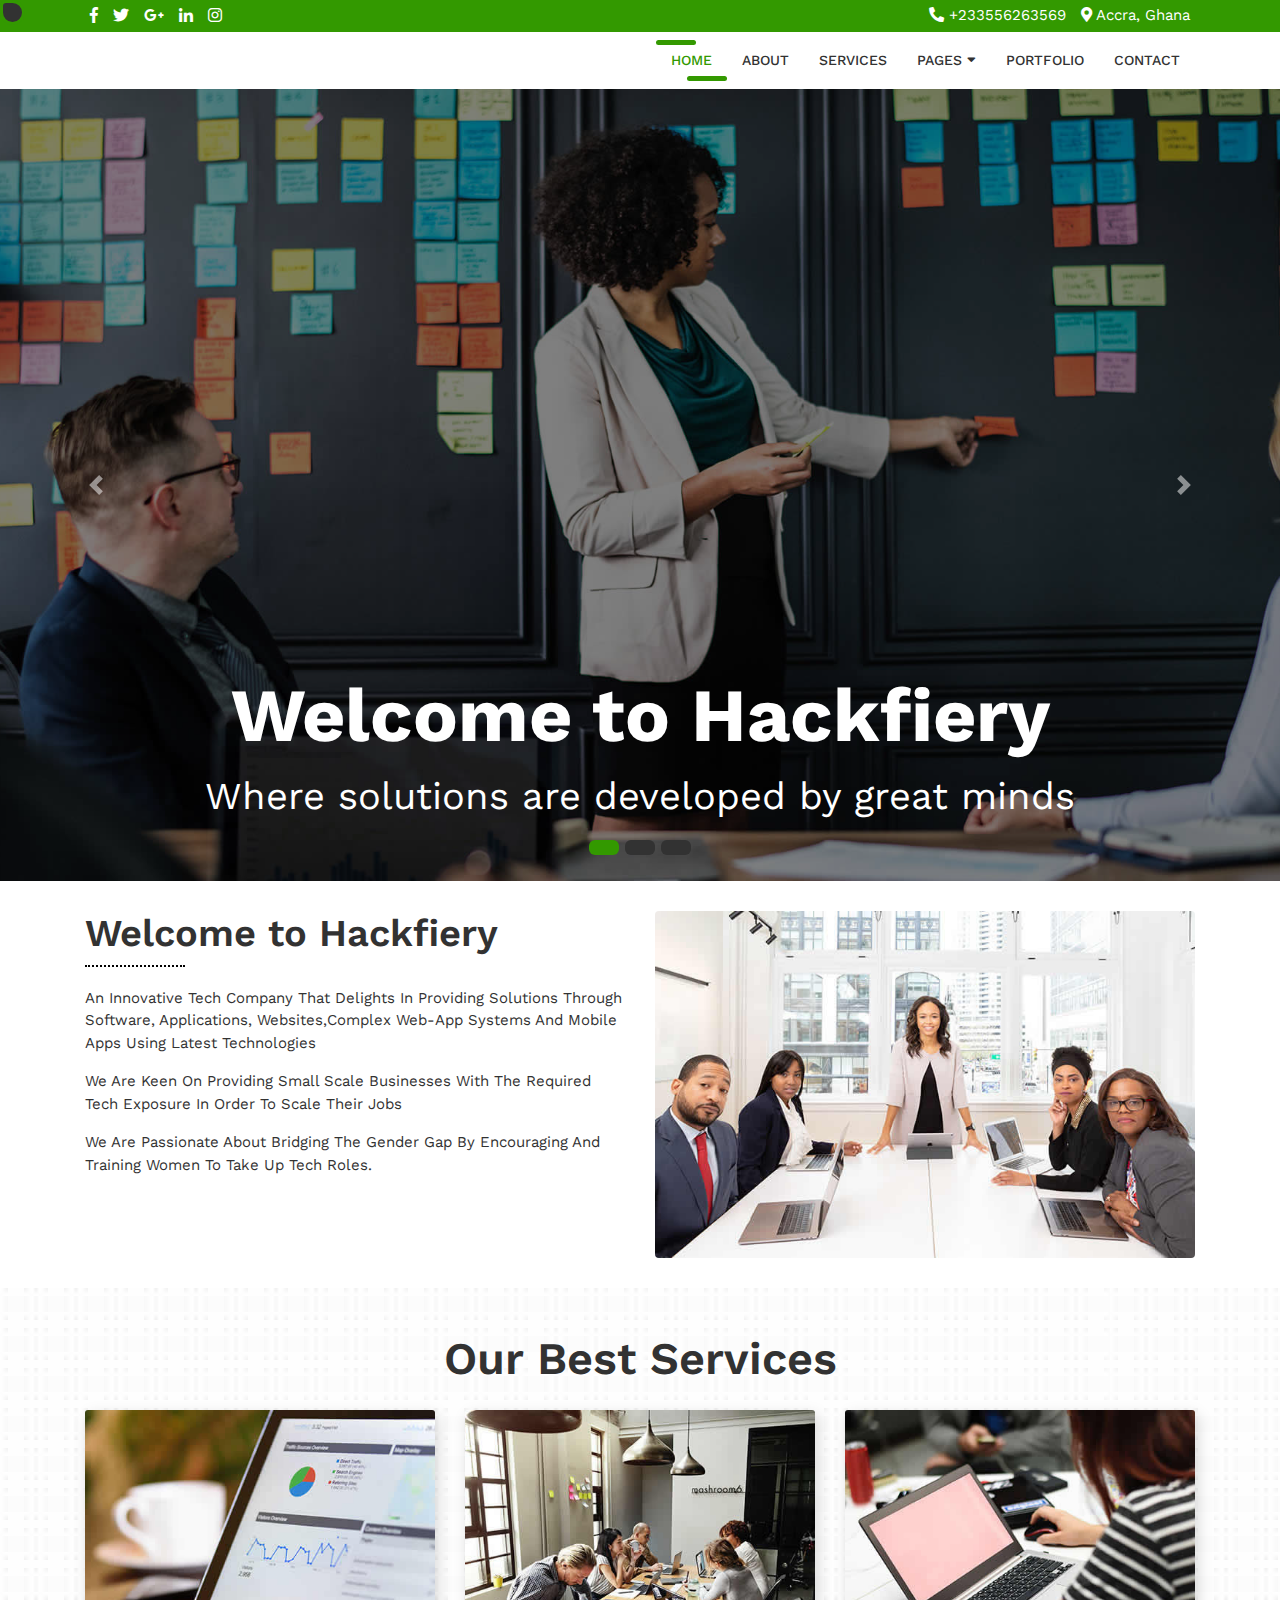
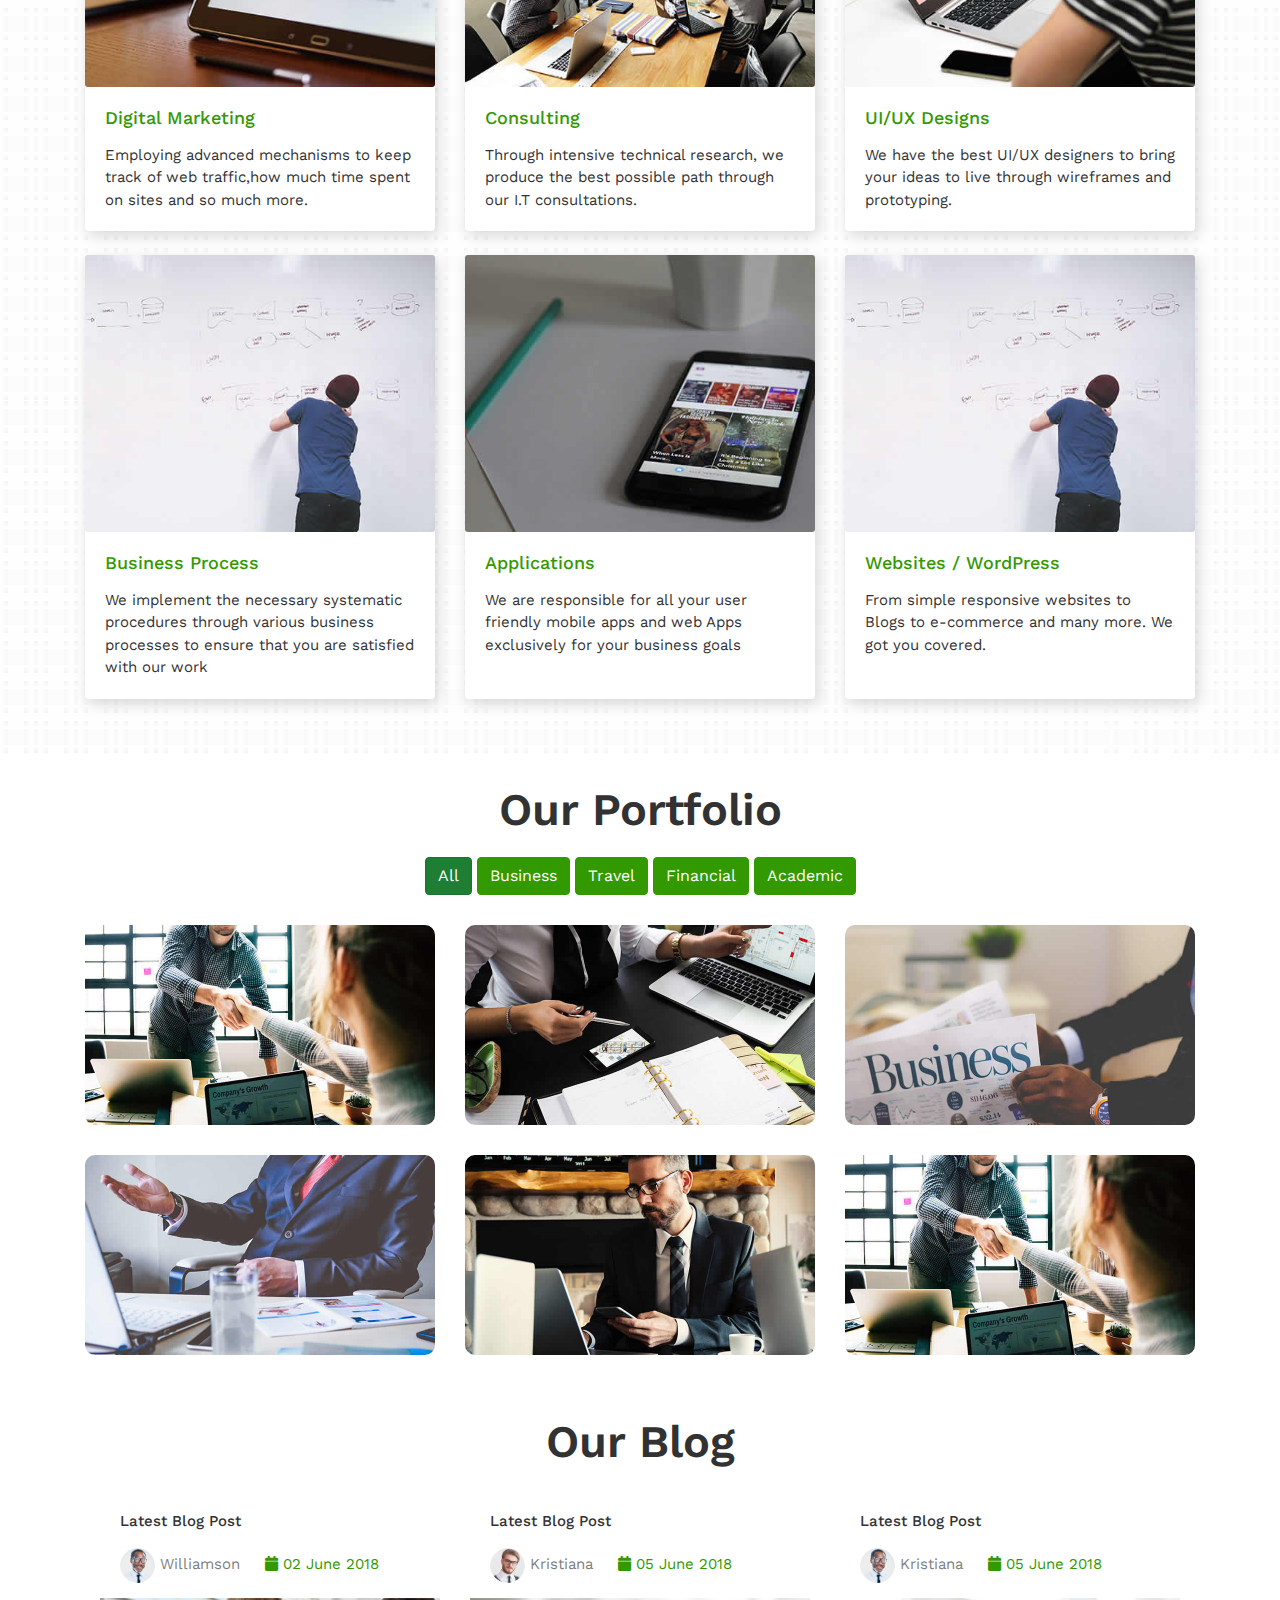
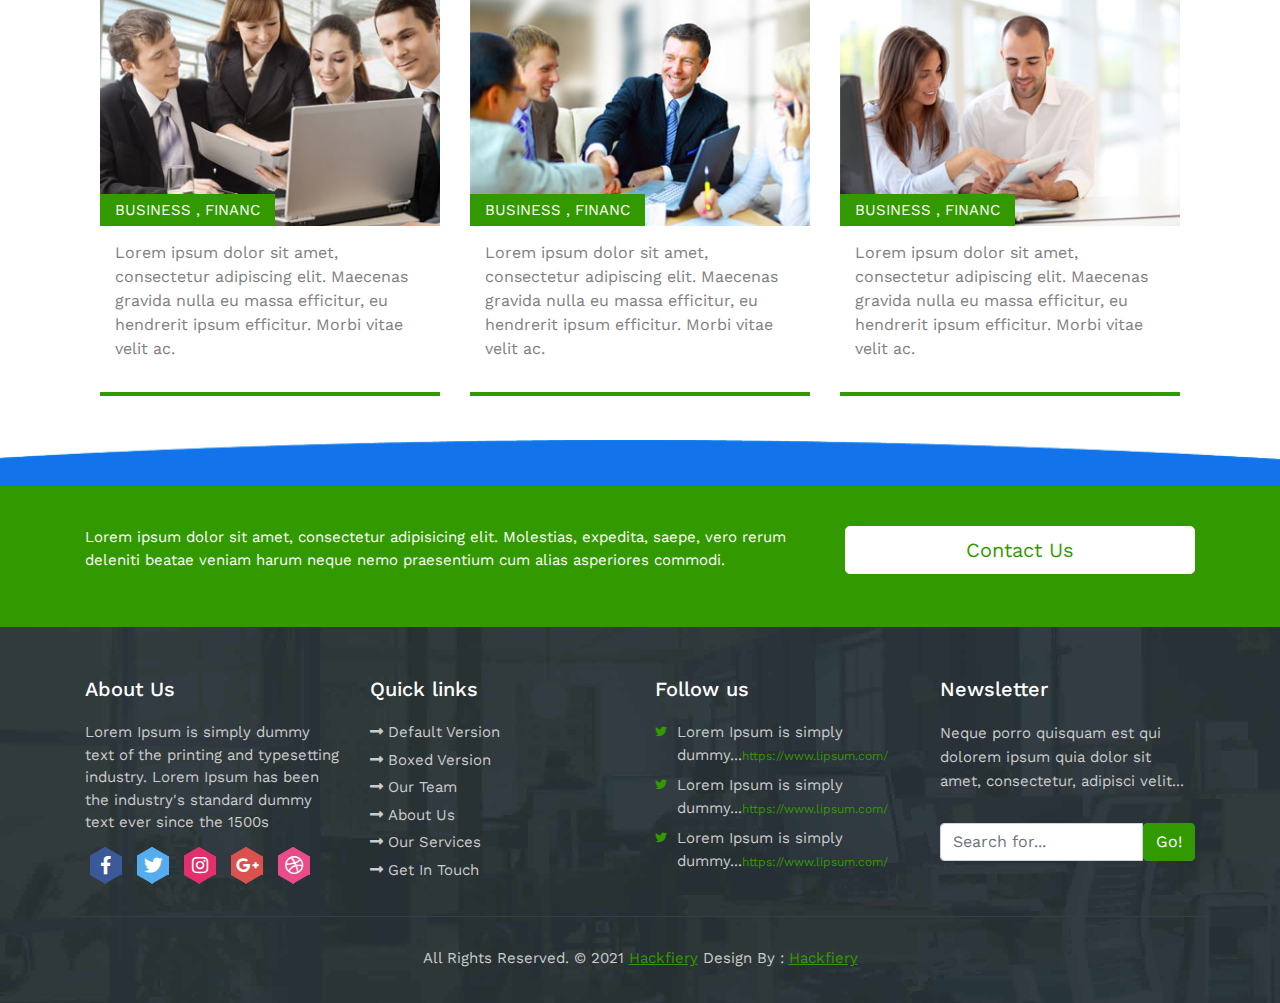
==== index.html @ ceea48c1 "initial commit" ====
<!DOCTYPE html>
<html lang="en">
<head>
	<meta charset="utf-8">
	<meta name="viewport" content="width=device-width, initial-scale=1, shrink-to-fit=no">
	<meta name="description" content="">
	<meta name="author" content="">
	<title>Hackfiery</title>
	<!-- Bootstrap core CSS -->
	<link href="vendor/bootstrap/css/bootstrap.min.css" rel="stylesheet">
	<!-- Fontawesome CSS -->
	<link href="css/all.css" rel="stylesheet">
	<!-- Owl Carousel CSS -->
	<link href="css/owl.carousel.min.css" rel="stylesheet">
	<!-- Owl Carousel CSS -->
	<link href="css/jquery.fancybox.min.css" rel="stylesheet">
	<!-- Custom styles for this template -->
	<link href="css/style.css" rel="stylesheet">
</head>
<body>
<div class="wrapper-main">
	<!-- Top Bar -->
	<div class="top-bar">
		<div class="container">
			<div class="row">
				<div class="col-lg-6">
					<div class="social-media">
						<ul>
							<li><a href="#"><i class="fab fa-facebook-f"></i></a></li>
							<li><a href="#"><i class="fab fa-twitter"></i></a></li>
							<li><a href="#"><i class="fab fa-google-plus-g"></i></a></li>
							<li><a href="#"><i class="fab fa-linkedin-in"></i></a></li>
							<li><a href="#"><i class="fab fa-instagram"></i></a></li>
						</ul>
					</div>
				</div>
				<div class="col-lg-6">
					<div class="contact-details">
						<ul>
							<li><i class="fas fa-phone fa-rotate-90"></i> +233556263569</li>
							<li><i class="fas fa-map-marker-alt"></i> Accra, Ghana</li>
						</ul>
					</div>
				</div>
			</div>
		</div>
	</div>
    <!-- Navigation -->
    <nav class="navbar navbar-expand-lg navbar-dark bg-light top-nav">
        <div class="container">
            <a id="logo" href="index.html">
			<!-- 	<img src="images/logo.jpg" alt="logo" /> -->
            </a>
            <button class="navbar-toggler navbar-toggler-right" type="button" data-toggle="collapse" data-target="#navbarResponsive" aria-controls="navbarResponsive" aria-expanded="false" aria-label="Toggle navigation">
				<span class="fas fa-bars"></span>
            </button>
            <div class="collapse navbar-collapse" id="navbarResponsive">
				<ul class="navbar-nav ml-auto">
					<li class="nav-item">
						<a class="nav-link active" href="index.html">Home</a>
					</li>
					<li class="nav-item">
						<a class="nav-link" href="about.html">About</a>
					</li>
					<li class="nav-item">
						<a class="nav-link" href="services.html">Services</a>
					</li>
					<li class="nav-item dropdown">
						<a class="nav-link" href="#" id="navbarDropdownBlog" data-toggle="dropdown" aria-haspopup="true" aria-expanded="false">Pages <i class="fas fa-sort-down"></i></a>
						<div class="dropdown-menu dropdown-menu-right" aria-labelledby="navbarDropdownBlog">
							<a class="dropdown-item" href="faq.html">FAQ</a>
						<!-- 	<a class="dropdown-item" href="404.html">404</a> -->
							<a class="dropdown-item" href="pricing.html">Pricing Table</a>
						</div>
					</li>
					<li class="nav-item">
						<a class="nav-link" href="portfolio-item.html">Portfolio </a>
					</li>
					<!-- <li class="nav-item dropdown">
						<a class="nav-link" href="#" id="navbarDropdownPortfolio" data-toggle="dropdown" aria-haspopup="true" aria-expanded="false">Portfolio <i class="fas fa-sort-down"></i></a>
						<div class="dropdown-menu dropdown-menu-right" aria-labelledby="navbarDropdownPortfolio"> -->
						<!-- 	<a class="dropdown-item" href="portfolio-3-col.html">3 Column Portfolio</a>
							<a class="dropdown-item" href="portfolio-4-col.html">4 Column Portfolio</a> -->
					<!-- 		<a class="dropdown-item" href="portfolio-item.html">Single Portfolio Item</a>
						</div>
					</li> -->
					<!-- <li class="nav-item dropdown">
						<a class="nav-link" href="#" id="navbarDropdownBlog" data-toggle="dropdown" aria-haspopup="true" aria-expanded="false">Blog <i class="fas fa-sort-down"></i></a>
						<div class="dropdown-menu dropdown-menu-right" aria-labelledby="navbarDropdownBlog">
							<a class="dropdown-item" href="blog.html">Blog</a>
							<a class="dropdown-item" href="blog-post.html">Blog Post</a>
						</div>
					</li> -->
					<li class="nav-item">
						<a class="nav-link" href="contact.html">Contact</a>
					</li>
				</ul>
            </div>
        </div>
    </nav>
	
    <header class="slider-main">
        <div id="carouselExampleIndicators" class="carousel slide carousel-fade" data-ride="carousel">
            <ol class="carousel-indicators">
               <li data-target="#carouselExampleIndicators" data-slide-to="0" class="active"></li>
               <li data-target="#carouselExampleIndicators" data-slide-to="1"></li>
               <li data-target="#carouselExampleIndicators" data-slide-to="2"></li>
            </ol>
            <div class="carousel-inner" role="listbox">
               <!-- Slide One - Set the background image for this slide in the line below -->
               <div class="carousel-item active" style="background-image: url('images/slider-01.jpg')">
                  <div class="carousel-caption d-none d-md-block">
                     <h3>Welcome to Hackfiery</h3>
                     <p>Where solutions are developed by great minds</p>
                  </div>
               </div>
               <!-- Slide Two - Set the background image for this slide in the line below -->
               <div class="carousel-item" style="background-image: url('images/slider-02.jpg')">
                  <div class="carousel-caption d-none d-md-block">
                     <h3>Best Consulting Services.</h3>
                     <p>You have a problem, We have the solutions</p>
                  </div>
               </div>
               <!-- Slide Three - Set the background image for this slide in the line below -->
               <div class="carousel-item" style="background-image: url('images/slider-03.jpg')">
                  <div class="carousel-caption d-none d-md-block">
                     <h3>Welcome to Hackfiery</h3>
                     <p>Where great minds come together to solve problems</p>
                  </div>
               </div>
            </div>
            <a class="carousel-control-prev" href="#carouselExampleIndicators" role="button" data-slide="prev">
				<span class="carousel-control-prev-icon" aria-hidden="true"></span>
				<span class="sr-only">Previous</span>
            </a>
            <a class="carousel-control-next" href="#carouselExampleIndicators" role="button" data-slide="next">
				<span class="carousel-control-next-icon" aria-hidden="true"></span>
				<span class="sr-only">Next</span>
            </a>
        </div>
    </header>
	
    <!-- Page Content -->
    <div class="container">        
        <!-- About Section -->
        <div class="about-main">
            <div class="row">
               <div class="col-lg-6">
                  <h2>Welcome to Hackfiery</h2>
                  <p>An innovative tech company that delights in providing solutions through software, applications, websites,complex web-app systems and mobile apps using latest technologies</p>

				  <p>We are keen on providing small scale businesses with the required tech exposure in order to scale their jobs</p>
                  <p>We are passionate about bridging the gender gap by encouraging and training women to take up tech roles.</p>
				 <!--  <h5>Our smart approach</h5> -->
               <!--    <ul>
                     <li>Sed at tellus eu quam posuere mattis.</li>
                     <li>Phasellus quis erat et enim laoreet posuere ac porttitor ipsum.</li>
                     <li>Lorem ipsum dolor sit amet, consectetur adipiscing elit.</li>                     
                  </ul> -->
               </div>
               <div class="col-lg-6">
                  <img class="img-fluid rounded" src="images/about-img.jpg" alt="" />
               </div>
            </div>
            <!-- /.row -->
        </div>
	</div>	
	
	<div class="services-bar">
		<div class="container">
			<h1 class="py-4">Our Best Services </h1>
			<!-- Services Section -->
			<div class="row">
			   <div class="col-lg-4 mb-4">
					<div class="card h-100">
						<div class="card-img">
							<img class="img-fluid" src="images/services-img-01.jpg" alt="" />
						</div>
						<div class="card-body">
							<h4 class="card-header">Digital Marketing </h4>
							<p class="card-text">Employing advanced mechanisms to keep track of web traffic,how much time spent on sites and so much more.</p>
						</div>
					</div>
			   </div>
			     <div class="col-lg-4 mb-4">
					<div class="card h-100">
						<div class="card-img">
							<img class="img-fluid" src="images/services-img-04.jpg" alt="" />
						</div>
						<div class="card-body">
							<h4 class="card-header"> Consulting </h4>
							<p class="card-text">Through intensive technical research, we produce the best possible path through our I.T consultations.</p>
						</div>						
					</div>
			   </div>
			     <div class="col-lg-4 mb-4">
					<div class="card h-100">
						<div class="card-img">
							<img class="img-fluid" src="images/services-img-06.jpg" alt="" />
						</div>
						<div class="card-body">
							<h4 class="card-header">UI/UX Designs </h4>
							<p class="card-text">We have the best UI/UX designers to bring your ideas to live through wireframes and prototyping.</p>
						</div>
					</div>
			   </div>
			     <div class="col-lg-4 mb-4">
					<div class="card h-100">
						<div class="card-img">
							<img class="img-fluid" src="images/services-img-03.jpg" alt="" />
						</div>
						<div class="card-body">
							<h4 class="card-header"> Business Process </h4>
							<p class="card-text">We implement the necessary systematic procedures through various business processes to ensure that you are satisfied with our work</p>
						</div>
					</div>
			   </div>
			
			   <div class="col-lg-4 mb-4">
					<div class="card h-100">
						<div class="card-img">
							<img class="img-fluid" src="images/services-img-02.jpg" alt="" />
						</div>
						<div class="card-body">
							<h4 class="card-header">Applications </h4>
							<p class="card-text">We are responsible for all your user friendly mobile apps and web Apps exclusively for your business goals</p>
						<!-- 	<p class="card-text">Building modern and classic software applications to meet the needs of our clients</p> -->
						</div>
					</div>
			   </div>
			   <div class="col-lg-4 mb-4">
					<div class="card h-100">
						<div class="card-img">
							<img class="img-fluid" src="images/services-img-03.jpg" alt="" />
						</div>
						<div class="card-body">
							<h4 class="card-header"> Websites / WordPress </h4>
							<p class="card-text">From simple responsive websites to Blogs to e-commerce and many more. We got you covered. </p>
						</div>
					</div>
			   </div>
			 
			 <!--   <div class="col-lg-4 mb-4">
					<div class="card h-100">
						<div class="card-img">
							<img class="img-fluid" src="images/services-img-05.jpg" alt="" />
						</div>
						<div class="card-body">
							<h4 class="card-header"> Infrastructure </h4>
							<p class="card-text">Teleworking is the new ish now and hence every employee of hackfiery works from the comfort of their home offices to provide you with the best services on time.</p>
						</div>						
					</div>
			   </div> -->
			 </div>
			<!-- /.row -->
		</div>
	</div>
		
	<div class="container">
        <!-- Portfolio Section -->
        <div class="portfolio-main">
            <h2>Our Portfolio</h2>
			<div class="col-lg-12">
				<div class="project-menu text-center">
					<button class="btn btn-success active" data-filter="*">All</button>
					<button data-filter=".business" class="btn btn-primary">Business</button>
					<button data-filter=".travel" class="btn btn-primary">Travel</button>
					<button data-filter=".financial" class="btn btn-primary">Financial</button>
					<button data-filter=".academic" class="btn btn-primary">Academic</button>
				</div>
			</div>
            <div id="projects" class="projects-main row">
               <div class="col-lg-4 col-sm-6 pro-item portfolio-item financial">
                  <div class="card h-100">
                     <div class="card-img">
                        <a href="images/portfolio-img-01.jpg" data-fancybox="images">
                           <img class="card-img-top" src="images/portfolio-img-01.jpg" alt="" />
                           <div class="overlay"><i class="fas fa-arrows-alt"></i></div>
                        </a>
                     </div>
                     <div class="card-body">
                        <h4 class="card-title">
                           <a href="#">Financial Sustainability</a>
                        </h4>
                     </div>
                  </div>
               </div>
               <div class="col-lg-4 col-sm-6 pro-item portfolio-item business academic">
                  <div class="card h-100">
                     <div class="card-img">
                        <a href="images/portfolio-img-02.jpg" data-fancybox="images">
                           <img class="card-img-top" src="images/portfolio-img-02.jpg" alt="" />
                           <div class="overlay"><i class="fas fa-arrows-alt"></i></div>
                        </a>
                     </div>
                     <div class="card-body">
                        <h4 class="card-title">
                           <a href="#">Financial Sustainability</a>
                        </h4>
                     </div>
                  </div>
               </div>
               <div class="col-lg-4 col-sm-6 pro-item portfolio-item travel">
                  <div class="card h-100">
                     <div class="card-img">
                        <a href="images/portfolio-img-03.jpg" data-fancybox="images">
                           <img class="card-img-top" src="images/portfolio-img-03.jpg" alt="" />
                           <div class="overlay"><i class="fas fa-arrows-alt"></i></div>
                        </a>
                     </div>
                     <div class="card-body">
                        <h4 class="card-title">
                           <a href="#">Financial Sustainability</a>
                        </h4>
                     </div>
                  </div>
               </div>
               <div class="col-lg-4 col-sm-6 pro-item portfolio-item business">
                  <div class="card h-100">
                     <div class="card-img">
                        <a href="images/portfolio-img-04.jpg" data-fancybox="images">
                           <img class="card-img-top" src="images/portfolio-img-04.jpg" alt="" />
                           <div class="overlay"><i class="fas fa-arrows-alt"></i></div>
                        </a>
                     </div>
                     <div class="card-body">
                        <h4 class="card-title">
                           <a href="#">Financial Sustainability</a>
                        </h4>
                     </div>
                  </div>
               </div>
               <div class="col-lg-4 col-sm-6 pro-item portfolio-item travel">
                  <div class="card h-100">
                     <div class="card-img">
                        <a href="images/portfolio-img-05.jpg" data-fancybox="images">
                           <img class="card-img-top" src="images/portfolio-img-05.jpg" alt="" />
                           <div class="overlay"><i class="fas fa-arrows-alt"></i></div>
                        </a>
                     </div>
                     <div class="card-body">
                        <h4 class="card-title">
                           <a href="#">Financial Sustainability</a>
                        </h4>
                     </div>
                  </div>
               </div>
               <div class="col-lg-4 col-sm-6 pro-item portfolio-item financial academic">
                  <div class="card h-100">
                     <div class="card-img">
                        <a href="images/portfolio-img-01.jpg" data-fancybox="images">
                           <img class="card-img-top" src="images/portfolio-img-01.jpg" alt="" />
                           <div class="overlay"><i class="fas fa-arrows-alt"></i></div>
                        </a>
                     </div>
                     <div class="card-body">
                        <h4 class="card-title">
                           <a href="#">Financial Sustainability</a>
                        </h4>
                     </div>
                  </div>
               </div>
            </div>
            <!-- /.row -->
        </div>
    </div>
	
	<div class="blog-slide">
		<div class="container">
			<h2>Our Blog</h2>
			<div class="row">
				<div class="col-lg-12">
					<div id="blog-slider" class="owl-carousel">
						<div class="post-slide">
							<div class="post-header">
								<h4 class="title">
									<a href="#">Latest blog Post</a>
								</h4>
								<ul class="post-bar">
									<li><img src="images/testi_01.png" alt=""><a href="#">Williamson</a></li>
									<li><i class="fa fa-calendar"></i>02 June 2018</li>
								</ul>
							</div>
							<div class="pic">
								<img src="images/img-1.jpg" alt="">
								<ul class="post-category">
									<li><a href="#">Business</a></li>
									<li><a href="#">Financ</a></li>
								</ul>
							</div>
							<p class="post-description">
								Lorem ipsum dolor sit amet, consectetur adipiscing elit. Maecenas gravida nulla eu massa efficitur, eu hendrerit ipsum efficitur. Morbi vitae velit ac.
							</p>
						</div>
		 
						<div class="post-slide">
							<div class="post-header">
								<h4 class="title">
									<a href="#">Latest blog Post</a>
								</h4>
								<ul class="post-bar">
									<li><img src="images/testi_02.png" alt=""><a href="#">Kristiana</a></li>
									<li><i class="fa fa-calendar"></i>05 June 2018</li>
								</ul>
							</div>
							<div class="pic">
								<img src="images/img-2.jpg" alt="">
								<ul class="post-category">
									<li><a href="#">Business</a></li>
									<li><a href="#">Financ</a></li>
								</ul>
							</div>
							<p class="post-description">
								Lorem ipsum dolor sit amet, consectetur adipiscing elit. Maecenas gravida nulla eu massa efficitur, eu hendrerit ipsum efficitur. Morbi vitae velit ac.
							</p>
						</div>
						
						<div class="post-slide">
							<div class="post-header">
								<h4 class="title">
									<a href="#">Latest blog Post</a>
								</h4>
								<ul class="post-bar">
									<li><img src="images/testi_01.png" alt=""><a href="#">Kristiana</a></li>
									<li><i class="fa fa-calendar"></i>05 June 2018</li>
								</ul>
							</div>
							<div class="pic">
								<img src="images/img-3.jpg" alt="">
								<ul class="post-category">
									<li><a href="#">Business</a></li>
									<li><a href="#">Financ</a></li>
								</ul>
							</div>
							<p class="post-description">
								Lorem ipsum dolor sit amet, consectetur adipiscing elit. Maecenas gravida nulla eu massa efficitur, eu hendrerit ipsum efficitur. Morbi vitae velit ac.
							</p>
						</div>
						
						<div class="post-slide">
							<div class="post-header">
								<h4 class="title">
									<a href="#">Latest blog Post</a>
								</h4>
								<ul class="post-bar">
									<li><img src="images/testi_02.png" alt=""><a href="#">Kristiana</a></li>
									<li><i class="fa fa-calendar"></i>05 June 2018</li>
								</ul>
							</div>
							<div class="pic">
								<img src="images/img-4.jpg" alt="">
								<ul class="post-category">
									<li><a href="#">Business</a></li>
									<li><a href="#">Finance</a></li>
								</ul>
							</div>
							<p class="post-description">
								Lorem ipsum dolor sit amet, consectetur adipiscing elit. Maecenas gravida nulla eu massa efficitur, eu hendrerit ipsum efficitur. Morbi vitae velit ac.
							</p>
						</div>
					</div>
				</div>
			</div>
		</div>
	</div>
	
	
	<!-- Contact Us -->
	<div class="touch-line">
		<div class="container">
			<div class="row">
				<div class="col-md-8">
				   <p>Lorem ipsum dolor sit amet, consectetur adipisicing elit. Molestias, expedita, saepe, vero rerum deleniti beatae veniam harum neque nemo praesentium cum alias asperiores commodi.</p>
				</div>
				<div class="col-md-4">
				   <a class="btn btn-lg btn-secondary btn-block" href="#"> Contact Us </a>
				</div>
			</div>
		</div>
	</div>
	
    <!-- /.container -->
    <!--footer starts from here-->
    <footer class="footer">
        <div class="container bottom_border">
            <div class="row">
				<div class="col-lg-3 col-md-6 col-sm-6 col">
					<h5 class="headin5_amrc col_white_amrc pt2">About Us</h5>
					<!--headin5_amrc-->
					<p class="mb10">Lorem Ipsum is simply dummy text of the printing and typesetting industry. Lorem Ipsum has been the industry's standard dummy text ever since the 1500s</p>
					<ul class="footer-social">
						<li><a class="facebook hb-xs-margin" href="#"><span class="hb hb-xs spin hb-facebook"><i class="fab fa-facebook-f"></i></span></a></li>
						<li><a class="twitter hb-xs-margin" href="#"><span class="hb hb-xs spin hb-twitter"><i class="fab fa-twitter"></i></span></a></li>
						<li><a class="instagram hb-xs-margin" href="#"><span class="hb hb-xs spin hb-instagram"><i class="fab fa-instagram"></i></span></a></li>
						<li><a class="googleplus hb-xs-margin" href="#"><span class="hb hb-xs spin hb-google-plus"><i class="fab fa-google-plus-g"></i></span></a></li>
						<li><a class="dribbble hb-xs-margin" href="#"><span class="hb hb-xs spin hb-dribbble"><i class="fab fa-dribbble"></i></span></a></li>
					</ul>
				</div>	
				<div class="col-lg-3 col-md-6 col-sm-6">
					<h5 class="headin5_amrc col_white_amrc pt2">Quick links</h5>
					<!--headin5_amrc-->
					<ul class="footer_ul_amrc">
						<li><a href="#"><i class="fas fa-long-arrow-alt-right"></i>Default Version</a></li>
						<li><a href="#"><i class="fas fa-long-arrow-alt-right"></i>Boxed Version</a></li>
						<li><a href="#"><i class="fas fa-long-arrow-alt-right"></i>Our Team </a></li>
						<li><a href="#"><i class="fas fa-long-arrow-alt-right"></i>About Us</a></li>
						<li><a href="#"><i class="fas fa-long-arrow-alt-right"></i>Our Services</a></li>
						<li><a href="#"><i class="fas fa-long-arrow-alt-right"></i>Get In Touch</a></li>
					</ul>
					<!--footer_ul_amrc ends here-->
				</div>
				<div class="col-lg-3 col-md-6 col-sm-6 col">
					<h5 class="headin5_amrc col_white_amrc pt2">Follow us</h5>
					<!--headin5_amrc ends here-->
					<ul class="footer_ul2_amrc">
						<li>
							<a href="#"><i class="fab fa-twitter fleft padding-right"></i> </a>
							<p>Lorem Ipsum is simply dummy...<a href="#">https://www.lipsum.com/</a></p>
						</li>
						<li>
							<a href="#"><i class="fab fa-twitter fleft padding-right"></i> </a>
							<p>Lorem Ipsum is simply dummy...<a href="#">https://www.lipsum.com/</a></p>
						</li>
						<li>
							<a href="#"><i class="fab fa-twitter fleft padding-right"></i> </a>
							<p>Lorem Ipsum is simply dummy...<a href="#">https://www.lipsum.com/</a></p>
						</li>
					</ul>
					<!--footer_ul2_amrc ends here-->
				</div>
				<div class="col-lg-3 col-md-6 col-sm-6 ">
					<div class="news-box">
						<h5 class="headin5_amrc col_white_amrc pt2">Newsletter</h5>
						<p>Neque porro quisquam est qui dolorem ipsum quia dolor sit amet, consectetur, adipisci velit...</p>
						<form action="#">
							<div class="input-group">
								<input class="form-control" placeholder="Search for..." type="text">
								<span class="input-group-btn">
								  <button class="btn btn-secondary" type="button">Go!</button>
								</span>
							</div>
						</form>
					</div>
				</div>
			</div>
		</div>
        <div class="container">
            <p class="copyright text-center">All Rights Reserved. &copy; 2021 <a href="#">Hackfiery</a> Design By : 
				<a href="https://eager-galileo-2f6aa7.netlify.app/">Hackfiery</a>
            </p>
        </div>
    </footer>
</div>
	  
<!-- Bootstrap core JavaScript -->
<script src="vendor/jquery/jquery.min.js"></script>
<script src="vendor/bootstrap/js/bootstrap.bundle.min.js"></script>
<script src="js/imagesloaded.pkgd.min.js"></script>
<script src="js/isotope.pkgd.min.js"></script>
<script src="js/filter.js"></script>
<script src="js/jquery.appear.js"></script>
<script src="js/owl.carousel.min.js"></script>
<script src="js/jquery.fancybox.min.js"></script>
<script src="js/script.js"></script>
</body>
</html>
---- css/style.css ----
@import url('https://fonts.googleapis.com/css?family=Work+Sans:100,200,300,400,500,600,700,800,900');
 
body {
  padding: 0px;
  font-family: 'Work Sans', sans-serif;
  font-size: 15px;
  color: #323232;
}


@media (min-width: 992px) {
  body {
    padding-top: 0px;
  }
}

a.btn-primary{
	background-color: #339900;
	border-color: #339900;
}
a.btn-primary:hover{
	background-color: #323232;
	border-color: #323232;
}
button.btn-primary{
	background-color: #339900;
	border-color: #339900;
}
button.btn-primary:hover{
	background-color: #323232;
	border-color: #323232;
}

a.btn-secondary{
	background-color: #339900;
	border-color: #339900;
}
a.btn-secondary:hover{
	background-color: #323232;
	border-color: #323232;
}
button.btn-secondary{
	background-color: #339900;
	border-color: #339900;
}
button.btn-secondary:hover{
	background-color: #323232;
	border-color: #323232;
}
.mouse-pointer{
	background-color: #323232;
	position: absolute;
	color: white;
	width: 25px;
	height: 25px;
	border: 3px solid #339900;
	border-radius: 25px 50px 50px 50px/25px 50px 50px 50px;
	z-index: 999999;
	pointer-events: none;
	-webkit-transition: all 0.1s;
	-moz-transition: all 0.1s;
	-o-transition: all 0.1s;
	-ms-transition: all 0.1s;
	transition: all 0.1s;
}

.top-bar{
	background: #339900;
	padding: 4px 0px;
}
.social-media ul{
	list-style: none;
	margin: 0px;
	padding: 0px;
}
.social-media ul li{
	display: inline-block;
	padding: 0px 5px;
}
.social-media ul li a{
	font-size: 16px;
	color: #ffffff;
}
.social-media ul li a:hover{
	color: #323232;
}

.contact-details ul{
	list-style: none;
	margin: 0px;
	padding: 0px;
	float: right;
}
.contact-details ul li{
	display: inline-block;
	padding: 0px 5px;
	color: #ffffff;
}
.wrapper-main{
	position: relative;
	overflow: hidden;
}

.top-nav{
	background-color: #ffffff !important;
}
.navbar-expand-lg.top-nav .navbar-nav .nav-link{
	padding: 10px 15px;
	color: #323232;
	font-size: 14px;
	font-weight: 500;
	text-transform: uppercase;
	position: relative;
}
#logo {
  max-width: 100px;
}

.navbar-expand-lg.top-nav .navbar-nav .nav-link i{
	font-size: 14px;
	float: right;
	margin-left: 5px;
}
.navbar-expand-lg.top-nav .navbar-nav .nav-link:hover{
	color: #339900;
	border-radius: 4.8px;
}
.navbar-expand-lg.top-nav .navbar-nav .nav-link.active{
	color: #339900;
}
.navbar-expand-lg.top-nav .navbar-nav .nav-link.active:before{
	content: "";
	position: absolute;
	width: 40px;
	background: #339900;
	height: 5px;
	top: 0px;
	left: 0px;
	border-radius: 6px;
}
.navbar-expand-lg.top-nav .navbar-nav .nav-link.active:after{
	content: "";
	position: absolute;
	width: 40px;
	background: #339900;
	height: 5px;
	bottom: 0px;
	right: 0px;
	border-radius: 6px;
}
.navbar-expand-lg.top-nav .navbar-nav .nav-link:before{
	content: "";
	position: absolute;
	width: 0px;
	background: #339900;
	height: 5px;
	top: 0px;
	left: 0px;
	border-radius: 6px;
	-webkit-transition: all 500ms ease;
	-ms-transition: all 500ms ease;
	-o-transition: all 500ms ease;
	-moz-transition: all 500ms ease;
	transition: all 500ms ease;
}
.navbar-expand-lg.top-nav .navbar-nav .nav-link:after{
	content: "";
	position: absolute;
	width: 0px;
	background: #339900;
	height: 5px;
	bottom: 0px;
	right: 0px;
	border-radius: 6px;
	-webkit-transition: all 500ms ease;
	-ms-transition: all 500ms ease;
	-o-transition: all 500ms ease;
	-moz-transition: all 500ms ease;
	transition: all 500ms ease;
}
.navbar-expand-lg.top-nav .navbar-nav .nav-link:hover:before{
	width: 40px;
	-webkit-transition: all 500ms ease;
	-ms-transition: all 500ms ease;
	-o-transition: all 500ms ease;
	-moz-transition: all 500ms ease;
	transition: all 500ms ease;
}
.navbar-expand-lg.top-nav .navbar-nav .nav-link:hover:after{
	width: 40px;
	-webkit-transition: all 500ms ease;
	-ms-transition: all 500ms ease;
	-o-transition: all 500ms ease;
	-moz-transition: all 500ms ease;
	transition: all 500ms ease;
}
.fixed-menu {
  position: fixed;
  opacity: 0;
  visibility: hidden;
  left: 0px;
  top: 0px;
  min-height: auto;
  width: 100%;
  padding: 0px 0px;
  background: #ffffff;
  z-index: 0;
  -webkit-box-shadow: 0px 13px 15px -12px rgba(35,35,35,0.15);
  box-shadow: 0px 13px 15px -12px rgba(35,35,35,0.15);
  transition: all 500ms ease;
  -moz-transition: all 500ms ease;
  -webkit-transition: all 500ms ease;
  -ms-transition: all 500ms ease;
  -o-transition: all 500ms ease;
  z-index: 999;
  opacity: 1;
  visibility: visible;
  -ms-animation-name: fadeInDown;
  -moz-animation-name: fadeInDown;
  -op-animation-name: fadeInDown;
  -webkit-animation-name: fadeInDown;
  animation-name: fadeInDown;
  -ms-animation-duration: 500ms;
  -moz-animation-duration: 500ms;
  -op-animation-duration: 500ms;
  -webkit-animation-duration: 500ms;
  animation-duration: 500ms;
  -ms-animation-timing-function: linear;
  -moz-animation-timing-function: linear;
  -op-animation-timing-function: linear;
  -webkit-animation-timing-function: linear;
  animation-timing-function: linear;
  -ms-animation-iteration-count: 1;
  -moz-animation-iteration-count: 1;
  -op-animation-iteration-count: 1;
  -webkit-animation-iteration-count: 1;
  animation-iteration-count: 1;
}
.dropdown-toggle::after{
	display: none;
}

.navbar-expand-lg.top-nav .navbar-nav .dropdown-menu{
	margin: 0px;
	box-shadow: 3px 5px 15px rgba(0,0,0, .15);
	border: none;
	padding: 20px;
}
.navbar-expand-lg.top-nav .navbar-nav .dropdown-menu .dropdown-item{
	font-size: 14px;
	padding: 0px;
	margin-bottom: 15px;
	font-weight: 300;
}
.navbar-expand-lg.top-nav .navbar-nav .dropdown-menu .dropdown-item:last-child{
	padding: 0px;
	margin: 0px;
}
.navbar-expand-lg.top-nav .navbar-nav .dropdown-menu .dropdown-item:hover{
	background: none;
	color: #339900;
}
.top-nav .navbar-toggler{
	color: #323232;
	border-color: #323232;
}
.top-nav .navbar-toggler:hover{
	color: #339900;
	border-color: #339900;
}


.slider-main .carousel ol li{
	height: 15px;
	border-radius: 6px;
	background: #323232;
}
.slider-main .carousel .carousel-indicators .active{
	background: #339900;
}
.slider-main .carousel .carousel-item .carousel-caption h3{
	font-size: 75px;
	font-weight: 700;
}
.slider-main .carousel .carousel-item .carousel-caption p{
	font-size: 38px;
}
.slider-main .carousel .carousel-inner .carousel-item:before{
	content: "";
	position: absolute;
	background: rgba(0,0,0,0.5);
	top: 0px;
	left: 0px;
	width: 100%;
	height: 100%;
}
.carousel-item {
  height: 88vh;
  min-height: 300px;
  background: no-repeat center center scroll;
  -webkit-background-size: cover;
  -moz-background-size: cover;
  -o-background-size: cover;
  background-size: cover;
}
.portfolio-item {
  margin-bottom: 30px;
}
.services-bar{
	padding: 20px 0px 30px 0px;
	background: url(../images/dott.jpg);
}
.services-bar h1{
	font-weight: 600;
	font-size: 45px;
	text-align: center;
	margin-bottom: 0px;
}
.services-bar .card{
	box-shadow: 3px 5px 15px rgba(0,0,0, .15);
	border: none;
}
.services-bar .card h4.card-header{
	background-color: transparent;
	color: #339900;
	font-size: 18px;
	font-weight: 500;
	border: none;
	padding: 0px;
	margin-bottom: 15px;
}
.services-bar .card .card-footer{
	background-color: #323232;
}
.about-main{
	padding: 30px 0px;
}
.about-main h2{
	font-size: 38px;
	font-weight: 600;
	margin-bottom: 20px;
	padding-bottom: 10px;
	position: relative;
}
.about-main h2:after{
	content: "";
	position: absolute;
	border-bottom: 2px dotted #000000;
	bottom: 0px;
	height: 2px;
	width: 100px;
	left: 0px;
}
.about-main h5{
	font-size: 18px;
}
.about-main p{
	font-size: 15px;
	text-transform: capitalize;
}
.about-main ul{
	padding-left: 20px;
}
.about-main ul li{
	position: relative;
	font-weight: 300;
	list-style: none;
	line-height: 29px;
	font-size: 15px;
}
.about-main ul li:before{
	content: "\f0da";
	font-family: 'Font Awesome 5 Free';
	font-weight: 900;	
	position: absolute;
	left: -15px;
	top: 0px;
	color: #339900;
}
.card-img img{
	width: 100%;
}
.portfolio-main{
	padding: 30px 0px;
}
.portfolio-main h2{
	font-weight: 600;
	font-size: 45px;
	margin-bottom: 20px;
	text-align: center;
}
.project-menu {
    margin-bottom: 30px;
}
.portfolio-main .card {
	border: none;
	border-radius: 10px;
	overflow: hidden;
}
.portfolio-main .card .card-body .card-title{
	margin-bottom: 0px;
}
.portfolio-main .card .card-body .card-title a{
	font-size: 20px;
	font-weight: 400;
	text-transform: capitalize;
	color: #ffffff;
	margin: 0;
}
.portfolio-main .card .card-body{
	position: absolute;
	background: #323232;
	padding: 0px 20px;
	height: 40px;
	transform: scale(0);
	transition-property: transform;
	transition-duration: 0.3s;
	transition-timing-function: ease-out;
	display: flex;
	align-items: center;
	vertical-align: center;
	-webkit-transition: all 0.5s;
	-moz-transition: all 0.5s;
	-o-transition: all 0.5s;
	-ms-transition: all 0.5s;
	transition: all 0.5s;
	left: 0;
	top: 0;
	bottom: 0;
	right: 0;
}
.portfolio-main .card:hover .card-body{
	transform: scale(1);
	top: 80%;
}
.card-img{
	overflow: hidden;
	position: relative;
}
.portfolio-item .card:hover .card-img .card-img-top{
	transform: scale3D(1.2, 1.2, 2);
	opacity: .5;
}
.card-img-top{
	transition: all 500ms linear 0s;
}
.overlay{
	background: rgba(18,115,235,0.5);
	position: absolute;
	bottom: -100%;
	width: 100%;
	height: 100%;
	left: 50%;
	transform: translateX(-50%);
	transition: all 0.3s;
}
.overlay i{
	font-size: 35px;
	position: absolute;
	top: 30%;
	left: 50%;
	transform: translateX(-50%);
	color: #ffffff;
}
.portfolio-main .card:hover .overlay{
	bottom: 0px;
}

.blog-slide h2{
	font-weight: 600;
	font-size: 45px;
	margin-bottom: 20px;
	text-align: center;
}

.post-slide{
    margin: 0 15px;
    background: #fff;
    border-bottom: 4px solid #339900;
}
.post-slide .post-header{
    padding: 15px 20px;
}
.post-slide .title{
    margin-bottom: 5px;
}
.post-slide .title a{
    font-size: 15px;
    color: #323232;    
    text-transform: capitalize;
    transition: all 0.4s ease 0s;
}
.post-slide .title a:hover{
    color: #fd6058;
    text-decoration: none;
}
.post-slide .post-bar{
    margin: 15px 0 0 0;
    padding: 0;
    list-style: none;
}
.post-slide .post-bar li{
    display: inline-block;
    margin-right: 20px;
    color: #339900;
}
.post-slide .post-bar li a{
    font-size: 15px;
    color: #808080;
    text-transform: capitalize;
}
.post-slide .post-bar li a:hover{
    text-decoration: none;
    color: #339900;
}
.post-slide .post-bar li img{
    width: 35px;
    height: 35px;
    border-radius: 50%;
}
.post-slide .post-bar li i,
.post-slide .post-bar li img{
    margin-right: 5px;
}
.post-slide .pic{
    overflow: hidden;
    position: relative;
}
.post-slide .pic:after{
    content: "";
    width: 100%;
    height: 100%;
    position: absolute;
    top: 0;
    left: 0;
    background: rgba(255,255,255,0);
    transition: all 0.9s ease 0s;
}
.post-slide:hover .pic:after{
    background: rgba(255,255,255,0.2);
}
.post-slide .pic img{
    width: 100%;
    height: auto;
    transform: rotate(0deg) scale(1,1);
    transition: all 0.6s ease-in-out 0s;
}
.post-slide:hover .pic img{
    transform: rotate(10deg) scale(1.5,1.5);
}
.post-slide .post-category{
    padding: 5px 15px;
    margin: 0;
    list-style: none;
    position: absolute;
    bottom: 0;
    left: 0;
    background: #339900;
    z-index: 1;
}
.post-slide .post-category li{
    display: inline-block;
    text-transform: uppercase;
}
.post-slide .post-category li:after{
    content: " ,";
    color: #fff;
}
.post-slide .post-category li:last-child:after{
    content: "";
}
.post-slide .post-category li a{
    color: #fff;
}
.post-slide .post-category li a:hover{
    text-decoration: none;
    color: #333;
}
.post-slide .post-description{
    font-size: 16px;
    color: #808080;
    padding: 15px;
}
@media only screen and (max-width: 480px) {
    .post-header .post-bar li{
        margin-right: 5px;
    }
}

.touch-line{
	padding: 40px 0px;
	background: #339900;
	position: relative;
	margin-top: 90px;
}
.touch-line:before{
	position: absolute;
	content: "";
	z-index: -1;
	left: 0;
	top: -46px;
	bottom: auto;
	right: auto;
	z-index: -1;
	width: 100%;
	height: 50px;
	background-size: cover;
	background-position: 50% 50%;
	background-image: url(../images/bg-bdr2.png);
}
.touch-line p{
	color: #ffffff;
	font-size: 15px;
}
.touch-line a.btn-secondary{
	background-color: #ffffff;
	border-color: #ffffff;
	color: #339900;
}
.footer { 
	width:100%; 
	background: url(../images/footer-bg.jpg) no-repeat center;
	background-size: cover;
	min-height:250px; 
	padding:10px 0px 25px 0px;
	}
.pt2 { 
	padding-top:40px ;
	margin-bottom:20px ;
	color: #ffffff;
	font-weight: 500;
	}
footer p { 
	font-size:15px; 
	color:#CCC; 
	padding-bottom:0px; 
	margin-bottom:8px;
	}
.mb10 { 
	padding-bottom:0px ;
	}
.footer_ul_amrc { 
	margin:0px ; 
	list-style-type:none ; 
	font-size:14px; 
	padding:0px 0px 10px 0px ; 
	}
.footer_ul_amrc li {
	padding:0px 0px 5px 0px;
	}
.footer_ul_amrc li a{ 
	color:#cccccc;
	font-size: 15px;
	font-weight: 400;
	}
.footer_ul_amrc li a i{
	margin-right: 5px;
}
.footer_ul_amrc li a:hover{ 
	color:#fff; 
	text-decoration:none;
	}
.footer_ul_amrc li .media-left{
	margin-right: 10px;
}
.footer_ul_amrc li .media-left img{
	max-width: 50px;
}
.footer_ul_amrc li .media-body p{
	font-size: 14px;
	font-weight: 500;
	color: #ffffff;
}
.footer_ul_amrc li .media-body span{
	color: #cccccc;
	font-size: 14px;
	font-weight: 400;
}
.fleft { 
	float:left;
	}
.padding-right { 
	padding-right:10px; 
	}
.footer_ul2_amrc {
	margin:0px; 
	list-style-type:none; 
	padding:0px;
	}
.footer_ul2_amrc li p { 
	display:table; 
	}
.footer_ul2_amrc li a:hover { 
	text-decoration:none;
	}
.footer_ul2_amrc li i { 
	margin-top:5px;
	}
.footer_ul2_amrc li a {
	color: #339900;
	font-size: 12px;
}
.bottom_border { 
	border-bottom:1px solid #323f45; 
	padding-bottom:20px;
	}
.foote_bottom_ul_amrc {
	list-style-type:none;
	padding:0px;
	display:table;
	margin-top: 10px;
	margin-right: auto;
	margin-bottom: 10px;
	margin-left: auto;
}
.foote_bottom_ul_amrc li { 
	display:inline;
	}
.foote_bottom_ul_amrc li a {
	color:#ffffff; 
	margin:0 12px;
	font-size: 16px;
	font-weight: 300;
	}
.footer-logo{
	padding: 20px 0px;
	text-align: center;
}
.copyright{
	margin-top: 30px;
}
.copyright a{
	color: #339900;
	text-decoration: underline;
}
.copyright a:hover{
	color: #ffffff;
	text-decoration: none;
}
.social_footer_ul { 
	display:table; 
	margin:15px auto 0 auto; 
	list-style-type:none;
	padding: 0;	
	}
.social_footer_ul li { 
	padding-left:20px; 
	padding-top:10px; 
	float:left; 
	}
.social_footer_ul li a { 
	color:#CCC; 
	border:2px solid #CCC; 
	padding:8px;
	border-radius:50%;
	}
.social_footer_ul li i {  
	width:20px; 
	height:20px; 
	text-align:center;
	}
.social_footer_ul li a:hover {
	color: #339900; 
	border:2px solid #339900; 
}

.footer-social{
	margin: 0px;
	padding: 0px;
	list-style: none;
}
.footer-social li{
	display: inline-block;
}

/*-- button --*/

.hb {
	display: inline-block;
	position:relative;
	text-align: center; /*  Default text align center */
	z-index: 0;
}

.hb:before,
.hb:after {
	position: absolute;
	content: "";  
	left: -1px;
	top: 0;
	z-index: -1;
}

.hb:before {
	-webkit-transform: rotate(60deg);
	-moz-transform: rotate(60deg);
	-ms-transform: rotate(60deg);
	-o-transform: rotate(60deg);
	transform: rotate(60deg);
}

.hb:after {
	-webkit-transform: rotate(-60deg);
	-moz-transform: rotate(-60deg);
	-ms-transform: rotate(-60deg);
	-o-transform: rotate(-60deg);
	transform: rotate(-60deg);
}

.hb i {
	z-index: 9;
	-webkit-transition: all .25s ease;
	   -moz-transition: all .25s ease;
	    -ms-transition: all .25s ease;
	     -o-transition: all .25s ease;
	        transition: all .25s ease;
}


.hb,
.hb:before,
.hb:after { 
	 box-sizing: border-box;

	 /* default transition time is set .25s = 250 millisecond  
	 Uncomment following if you want to set transition on hexagon color change */ 

	 -webkit-transition: all .25s ease;
	   -moz-transition: all .25s ease;
	    -ms-transition: all .25s ease;
	     -o-transition: all .25s ease;
	        transition: all .25s ease;
}

.hb-xs-margin {
    margin: 5px;
    display: inline-block;
    overflow: hidden;
}	
.hb-xs {
    line-height: 18.5px;
    font-size: 18.5px;
    margin: 9.5px 0;
}
.hb-xs, .hb-xs::after, .hb-xs::before {
    height: 18.5px;
    width: 32px;
}
.spin,
.spin-icon i {
	-webkit-transition: -webkid-transform .25s  ease;
	   -moz-transition: -moz-transform .25s  ease;
	    -ms-transition: -ms-transform .25s  ease;
	     -o-transition: -o-transform .25s  ease;
	        transition: transform .25s  ease;
}

.spin-icon:hover i,
.spin:hover {
	-webkit-transform:rotate(360deg);
	   -moz-transform:rotate(360deg);
	    -ms-transform:rotate(360deg);
	     -o-transform:rotate(360deg);
			transform:rotate(360deg);	
}

.hb:hover,
.hb:hover:before,
.hb:hover:after {
	background: transparent;  
	border-left:1px solid #2ecc71;
	border-right:1px solid #2ecc71;  
	color: #2ecc71; /* Default hover font color */
}

.hb-facebook,
.hb-facebook:before,
.hb-facebook:after {
	background: #3B5998;
	border-color: #3B5998;
	color: #ffffff;
}
.hb-facebook:hover,
.hb-facebook:hover:before,
.hb-facebook:hover:after {
	background: transparent;
	border-color: #3B5998;
	color: #3B5998;
}

/* Facebook inverts */
.hb-facebook-inv,
.hb-facebook-inv:after,
.hb-facebook-inv:before {
	color: #3B5998;   
	border-color: #3B5998;
	background: transparent;
}
.hb-facebook-inv:hover,
.hb-facebook-inv:hover:after,
.hb-facebook-inv:hover:before {
	background: #3B5998; 
	border-color: #3B5998;
	color: #ffffff;  
}

.hb-twitter,
.hb-twitter:before,
.hb-twitter:after  {
	background: #55ACEE;
	border-color: #55ACEE;
	color: #ffffff;
}

.hb-twitter:hover,
.hb-twitter:hover:before,
.hb-twitter:hover:after   {
	background: transparent;
	border-color: #55ACEE;
	color: #55ACEE;
}

/* Twitter inverts */
.hb-twitter-inv,
.hb-twitter-inv:after,
.hb-twitter-inv:before {
	background: transparent;
	border-color: #55ACEE;
	color: #55ACEE;
}
.hb-twitter-inv:hover,
.hb-twitter-inv:hover:after,
.hb-twitter-inv:hover:before {
	background: #55ACEE;
	border-color: #55ACEE;
	color: #ffffff;
}


.hb-instagram,
.hb-instagram:before,
.hb-instagram:after  {
	background: #e1306c;
	border-color: #e1306c;
	color: #ffffff;
}

.hb-instagram:hover,
.hb-instagram:hover:before,
.hb-instagram:hover:after   {
	background: transparent;
	border-color: #e1306c;
	color: #e1306c;
}

/* Twitter inverts */
.hb-instagram-inv,
.hb-instagram-inv:after,
.hb-instagram-inv:before {
	background: transparent;
	border-color: #e1306c;
	color: #e1306c;
}
.hb-instagram-inv:hover,
.hb-instagram-inv:hover:after,
.hb-instagram-inv:hover:before {
	background: #e1306c;
	border-color: #e1306c;
	color: #ffffff;
}


.hb-google-plus,
.hb-google-plus:before,
.hb-google-plus:after {
	background: #db514f;
	border-color: #db514f;
	color: #ffffff;
}
.hb-google-plus:hover,
.hb-google-plus:hover:before,
.hb-google-plus:hover:after {
	background:transparent;
	border-color: #db514f;
	color: #db514f;
}
 
/* google-plus inverts */
.hb-google-plus-inv,
.hb-google-plus-inv:after,
.hb-google-plus-inv:before {
	background:transparent;
	border-color: #db514f;
	color: #db514f;
}
.hb-google-plus-inv:hover,
.hb-google-plus-inv:hover:after,
.hb-google-plus-inv:hover:before {
	background: #db514f;
	border-color: #db514f;
	color: #ffffff;
}


.hb-dribbble,
.hb-dribbble:before,
.hb-dribbble:after {
	background: #ea4c89;
	border-color: #ea4c89;
	color: #ffffff;
}
 
.hb-dribbble:hover,
.hb-dribbble:hover:before, 
.hb-dribbble:hover:after {
	background:transparent;
	border-color: #ea4c89;
	color: #ea4c89;
}

/* dribbble inverts */
.hb-dribbble-inv, 
.hb-dribbble-inv:after,
.hb-dribbble-inv:before {
	background:transparent;
	border-color: #ea4c89;
	color: #ea4c89;
}
.hb-dribbble-inv:hover,
.hb-dribbble-inv:hover:after,
.hb-dribbble-inv:hover:before {
	background: #ea4c89;
	border-color: #ea4c89;
	color: #ffffff;
}

.news-box p{
	line-height: 24px;
	margin-bottom: 30px;
}



/* ---- All Pages CSS ---- */

.full-title{
	padding: 100px 0px 0px 0px;
	background: url(../images/all-title-bg.jpg) no-repeat center;
	position: relative;
}
.full-title:before{
	content: "";
	background: rgba(0,0,0,0.5);
	top: 0px;
	left: 0px;
	position: absolute;
	width: 100%;
	height: 100%;
}
.full-title h1{
	position: relative;
	color: #ffffff;
	font-size: 38px;
	text-align: center;
}
.full-title h1 small{
	float: right;
	padding: 15px 0px;
	font-size: 14px;
}
.breadcrumb-main{
	position: relative;
	max-width: 400px;
	margin: 0 auto;
	text-align: center;
}
.breadcrumb-main .breadcrumb{
	background: #339900;
	border-radius: 100px 100px 0px 0px;
	display: block;
}
.breadcrumb-main .breadcrumb li a{
	color: #ffffff;
	font-size: 15px;
}
.breadcrumb-main .breadcrumb li{
	color: #323232;
	display: inline-block;
	font-size: 15px;
}
.breadcrumb-main .breadcrumb-item + .breadcrumb-item::before{
	color: #323232;
}

.about-inner{
	padding: 30px 0px;
}
.left-ab h3{
	font-size: 38px;
	font-weight: 600;
	margin-bottom: 20px;
	padding-bottom: 10px;
	position: relative;
}
.left-ab p{
	font-size: 15px;
}
.left-ab ul{
	padding-left: 20px;
}
.left-ab ul li {
    position: relative;
    font-weight: 300;
    list-style: none;
    line-height: 29px;
    font-size: 15px;
}
.left-ab ul li::before {
    content: "\f105";
    font-family: 'Font Awesome 5 Free';
    font-weight: 900;
    position: absolute;
    left: -15px;
    top: 0px;
    color: #339900;
}

.team-members-box{
	padding: 30px 0px;
}
.team-members-box .card{
	box-shadow: 3px 5px 15px rgba(0,0,0, .15);
	border: none;	
}
.team-members-box h2{
	font-weight: 600;
	font-size: 45px;
	margin-bottom: 20px;
	text-align: center;
}
.our-team{
    text-align: center;
    position: relative;
}
.our-team img{
    width: 100%;
    height: auto;
}
.our-team .team-content{
    width: 100%;
    height: auto;
    background: #323232;
    padding: 27px 0;
    border-left: 5px solid #339900;
	border-right: 5px solid #339900;
    box-shadow: 0 15px 25px 0 rgba(3,7,15,0.1);
    position: absolute;
    bottom: 0;
    right: 0;
    transition: all 0.5s ease 0s;
}
.our-team:hover .team-content{
    background: #339900;
}
.our-team .title{
    font-size: 20px;
    font-weight: 700;
    color: #ffffff;
    text-transform: capitalize;
    margin: 0;
    transition: all 0.5s ease 0s;
}
.our-team:hover .title{
    color: #ffffff;
    margin-bottom: 10px;
}
.our-team .post{
    display: block;
    font-size: 15px;
    font-style: italic;
    color: #323232;
    text-transform: capitalize;
    height: 0;
    opacity: 0;
    transform: scale(0);
    transition: all 0.5s ease 0s;
}
.our-team:hover .post{
    height: 30px;
    opacity: 1;
    transform: scale(1);
}
.our-team .social{
    list-style: none;
    padding: 0;
    margin: 0;
    width: 100%;
    position: absolute;
    bottom: 0;
    left: 0;
    opacity: 0;
    transform: translateY(-60%);
    transition: all 0.5s ease 0s;
}
.our-team:hover .social{
    transform: translateY(50%);
    opacity: 1;
}
.our-team .social li{
    display: inline-block;
}
.our-team .social li a{
    display: block;
    width: 40px;
    height: 40px;
    border-radius: 50%;
    background: #323232;
    font-size: 17px;
    font-weight: 700;
    line-height:40px;
    color: #ffffff;
    transition: all 0.5s ease 0s;
}
.our-team .social li a:hover{
    color: #ffffff;
	background: #339900;
}
@media only screen and (max-width: 990px){
    .our-team{ margin-bottom: 0px; }
	
}

.customers-box{
	padding: 30px 0px;
}
.customers-box h2{
	font-weight: 600;
	font-size: 45px;
	margin-bottom: 20px;
	text-align: center;
}
.customers-box .mb-4{
	text-align: center;
}

.portfolio-col{
	padding: 30px 0px;
}
.portfolio-item .card{
	border: none;
}
.portfolio-item .card .card-body{
	box-shadow: 3px 5px 15px rgba(0,0,0, .15);
}
.portfolio-item .card .card-body h4{
	margin-bottom: 12px;
}
.portfolio-item .card .card-body h4 a{
	color: #323232;
	text-decoration: none;
	font-size: 22px;
	text-transform: capitalize;
}
.portfolio-item .card .card-body p{
	margin-bottom: 0px;
}
.hover-box{
	position: relative;
	overflow: hidden;
}
.dot-full{
	background: #339900;
	width: 40px;
	height: 40px;
	position: absolute;
	top: -5px;
	right: -5px;
	border-radius: 50px;
	transition: all 0.5s ease 0s;
}
.dot-full i{
	color: #ffffff;
	font-size: 30px;
	width: 80px;
	height: 80px;
	background: #323232;
	text-align: center;
	line-height: 80px;
	border-radius: 50px;
	opacity: 0;
}
.portfolio-item .card:hover .dot-full{
	background: rgba(18,115,235,0.5);
	width: 100%;
	height: 100%;
	border-radius: 0px;
	top: 0px;
	right: 0px;
	display: flex;
	-webkit-box-pack: center;
	-webkit-justify-content: center;
	-ms-flex-pack: center;
	justify-content: center;
	-webkit-box-align: center;
	-webkit-align-items: center;
	-ms-flex-align: center;
	align-items: center;
}
.portfolio-item .card:hover .dot-full i{
	opacity: 1;
}


.item-pro{
	padding: 30px 0px;
}
.item-pro h3{
	font-size: 20px;
	font-weight: 600;
}
.item-pro ul{
	padding-left: 0px;
}
.item-pro ul li{
	display: -webkit-box;
	display: -webkit-flex;
	display: -ms-flexbox;
	display: flex;
	line-height: 30px;
}
.item-pro ul li span{
	-webkit-box-flex: 1;
	-webkit-flex: 1;
	-ms-flex: 1;
	flex: 1;
}


.project-inner h3{
	font-size: 20px;
	font-weight: 500;
	margin-bottom: 30px;
}
.pagination_bar .pagination .page-item .page-link{
	font-size: 20px;
	background: #323232;
	border: 1px solid #323232;
	color: #ffffff;
	width: 35px;
	text-align: center;
}
.pagination_bar .pagination .page-item .page-link:hover{
	background: #339900;
}
.portfolio-item h4.card-title a{
	font-size: 20px;
	font-weight: 500;
	margin-bottom: 20px;
	color: #323232;
}
.related-projects{
	padding: 30px 0px; 
}
.related-projects h3{
	font-weight: 600;
	font-size: 24px;
	margin: 0px;
	margin-bottom: 20px;
}
.blog-main{
	padding: 30px 0px;
}
.by-post{
	margin-bottom: 12px;
}
.blog-entries .card{
	box-shadow: 3px 5px 15px rgba(0,0,0, .15);
	border: none;
}
.blog-entries .card .card-body h2.card-title{
	font-size: 22px;
	font-weight: 500;
}
.blog-entries .card .card-footer{
	background-color: #323232;
}
.blog-entries .card .card-footer.text-muted{
	color: #ffffff !important;
}
.blog-entries .card .card-footer a{
	color: #339900;
}
.blog-right-side .card{
	box-shadow: 3px 5px 15px rgba(0,0,0, .15);
	border: none;
}
.blog-right-side .card h5.card-header{
	background-color: #323232;
	color: #ffffff;
	font-size: 20px;
	font-weight: 400;
}
.blog-right-side .card .card-body ul li{
	margin-bottom: 2px;
}
.blog-right-side .card .card-body ul li a{
	border-radius: 4.8px;
	padding: 6px;
	background: #323232;
	color: #ffffff;
	display: inline-block;
}
.blog-main .blockquote{
	border-left: 3px solid #339900;
	padding-left: 20px;
}
.blog-main .blockquote p{
	font-style: italic;
	font-size: 20px;
}

.pagination_bar_arrow .pagination .page-item .page-link{
	font-size: 20px;
	background: #323232;
	border: 1px solid #323232;
	color: #ffffff;
	width: 120px;
	text-align: center;
}
.pagination_bar_arrow .pagination .page-item .page-link:hover{
	background: #339900;
}
.faq-main{
	padding: 30px 0px;
	margin: 30px 0px;
}
.faq-main h2{
	font-weight: 600;
	font-size: 45px;
	text-align: center;
	margin-bottom: 15px;
}
#accordionExample .accordion-single{
	border-radius: 0px;
	border: none;
	position: relative;
	margin-bottom: 15px;
}
#accordionExample  .accordion-single .card-header{
	background-color: transparent;
	padding: 0px;
	border: none;
}
#accordionExample  .accordion-single .card-header h5 button{
	color: #202428;
	display: block;
	position: relative;
	padding: 10px 30px 10px 60px;
	font-size: 18px;
	text-transform: capitalize;
	width: 100%;
	text-align: left;
	border: none;
	font-weight: 600;
}
#accordionExample  .accordion-single .card-header h5 button:hover{
	color: #339900;
	text-decoration: none;
}
#accordionExample  .accordion-single h5 button[aria-expanded="false"]::before {
    content: "\f105";
	font-family: "Font Awesome 5 Free";
	font-weight: 900;
	width: 40px;
	height: 47px;
	line-height: 47px;
	background: #339900;
	border: 1px solid #339900;
	border-radius: 3px;
	font-size: 24px;
	color: #000000;
	text-align: center;
	position: absolute;
	top: 0;
	left: 0;
	transition: all 0.3s ease 0s;
}
#accordionExample  .accordion-single h5 button[aria-expanded="true"]::before{
    content: "\f107";
	font-family: "Font Awesome 5 Free";
	font-weight: 900;
	width: 40px;
	height: 47px;
	line-height: 47px;
	background: #339900;
	border: 1px solid #339900;
	border-radius: 3px;
	font-size: 24px;
	color: #ffffff;
	text-align: center;
	position: absolute;
	top: 0;
	left: 0;
	transition: all 0.3s ease 0s;
}
#accordionExample .accordion-single:before {
    content: "";
    display: block;
    width: 1px;
    height: 100%;
    border: 1px dashed #339900;
    position: absolute;
    top: 25px;
    left: 18px;
}
#accordionExample .accordion-single .card-body{
	padding: 10px 30px 10px 30px;
	margin-left: 40px;
	background: #fff;
	border-top: none;
	font-size: 15px;
	color: #6f6f6f;
	line-height: 28px;
	letter-spacing: 1px;
}

.error-contents{
	padding: 30px 0px;
	max-width: 980px;
	margin: 0 auto;
	text-align: center;
}
.error-contents{}
.pricing-box{
	padding: 30px 0px;
}
.bg-01{
	background: url(../images/pricing-bg-01.jpg) no-repeat center;
	background-size: cover;
}
.bg-02{
	background: url(../images/pricing-bg-02.jpg) no-repeat center;
	background-size: cover;
}
.bg-03{
	background: url(../images/pricing-bg-03.jpg) no-repeat center;
	background-size: cover;
}
.pricing-box .card:hover .card-header{
	background: none;
}
.pricing-box .card{
	position: relative;
	overflow: hidden;
	-webkit-box-shadow: 0 5px 30px rgba(105,106,119,.1);
	box-shadow: 0 5px 30px rgba(105,106,119,.1);
	border: none;
}

.pricing-box .card .card-header{
	padding: 80px 15px;
	text-align: center;
	background: #323232;
	color: #ffffff;
}
.pricing-box .card:hover .card-header{
	color: #323232;
}
.pricing-box .card:hover .list-group-item{
	background-color: rgba(225,225,225,0.5);
}
.most_popular{
	position: absolute;
	top: 32px;
	font-size: 12px;
	text-align: center;
	width: 181px;
	padding: 4px 0;
	right: -36px;
	transform: rotate(40deg);
	background-color: #339900;
	color: #323232;
}


.contact-main{
	padding: 30px 0px;
}
.contact-left h3{
	font-weight: 600;
	font-size: 24px;
	margin-bottom: 20px;
}
.contact-right h3{
	font-weight: 600;
	font-size: 24px;
	margin-bottom: 20px;
}
.contact-right p abbr{
	font-weight: bold;
	font-size: 18px;
}

.help-block ul{
	margin: 0px;
	padding: 0px;
	list-style: none;
	background: red;
	color: #fff;
	padding: 0px 15px;
}

.map-main{
	
}


@media (min-width:768px) and (max-width:991px){
	.navbar-expand-lg.top-nav .navbar-nav .nav-link.dropdown-toggle::after{
		position: absolute;
		top: 18px;
		right: 6px;
	}
	.top-bar{
		display: none;
	}
	.navbar-expand-lg.top-nav .navbar-nav .nav-link.active::before{
		display: none;
	}
	.navbar-expand-lg.top-nav .navbar-nav .nav-link.active::after{
		display: none;
	}
	.navbar-expand-lg.top-nav .navbar-nav .nav-link::before{
		display: none;
	}
	.navbar-expand-lg.top-nav .navbar-nav .nav-link::after{
		display: none;
	}
	.item-pro ul li{
		font-size: 14px;
	}
}

@media screen and (max-width:767px){
	.navbar-expand-lg.top-nav .navbar-nav .nav-link.dropdown-toggle::after{
		position: absolute;
		top: 18px;
		right: 6px;
	}
	.portfolio-main h2{
		text-align: center;
	}
	.customers-box{
		text-align: center;
	}
	.team-members-box h2{
		text-align: center;
	}
	.services-bar h1{
		text-align: center;
	}
	.social_footer_ul li{
		padding-left: 10px;
		padding-right: 10px;
	}
	.faq-main{
		padding: 20px 15px;
	}
	.accordion-single .card-header h5 a{
		font-size: 14px;
	}
	.top-bar{
		display: none;
	}
	.navbar-expand-lg.top-nav .navbar-nav .nav-link.active::before{
		display: none;
	}
	.navbar-expand-lg.top-nav .navbar-nav .nav-link.active::after{
		display: none;
	}
	.navbar-expand-lg.top-nav .navbar-nav .nav-link::before{
		display: none;
	}
	.navbar-expand-lg.top-nav .navbar-nav .nav-link::after{
		display: none;
	}
}

@media (min-width:320px) and (max-width:575.98px){
	.navbar-expand-lg.top-nav .navbar-nav .nav-link.dropdown-toggle::after{
		position: absolute;
		top: 18px;
		right: 6px;
	}
	.portfolio-main h2{
		text-align: center;
		font-size: 26px;
	}
	.customers-box{
		text-align: center;
	}
	.team-members-box h2{
		text-align: center;
		font-size: 26px;
	}
	.services-bar h1{
		text-align: center;
		font-size: 26px;
	}
	.social_footer_ul li{
		padding-left: 10px;
		padding-right: 10px;
	}
	.faq-main{
		padding: 20px 15px;
	}
	.accordion-single .card-header h5 a{
		font-size: 14px;
	}
	.top-bar{
		display: none;
	}
	.navbar-expand-lg.top-nav .navbar-nav .nav-link.active::before{
		display: none;
	}
	.navbar-expand-lg.top-nav .navbar-nav .nav-link.active::after{
		display: none;
	}
	.navbar-expand-lg.top-nav .navbar-nav .nav-link::before{
		display: none;
	}
	.navbar-expand-lg.top-nav .navbar-nav .nav-link::after{
		display: none;
	}
	.about-main h2{
		font-size: 26px;
	}
	.project-menu button{
		margin-bottom: 5px;
	}
	.blog-slide h2{
		font-size: 26px;
	}
	.left-ab h3{
		font-size: 26px;
	}
	.customers-box h2{
		font-size: 26px;
	}
	.faq-main h2{
		font-size: 26px;
	}
	#accordionExample .accordion-single .card-header h5 button{
		white-space: inherit;
		font-size: 14px;
	}
}
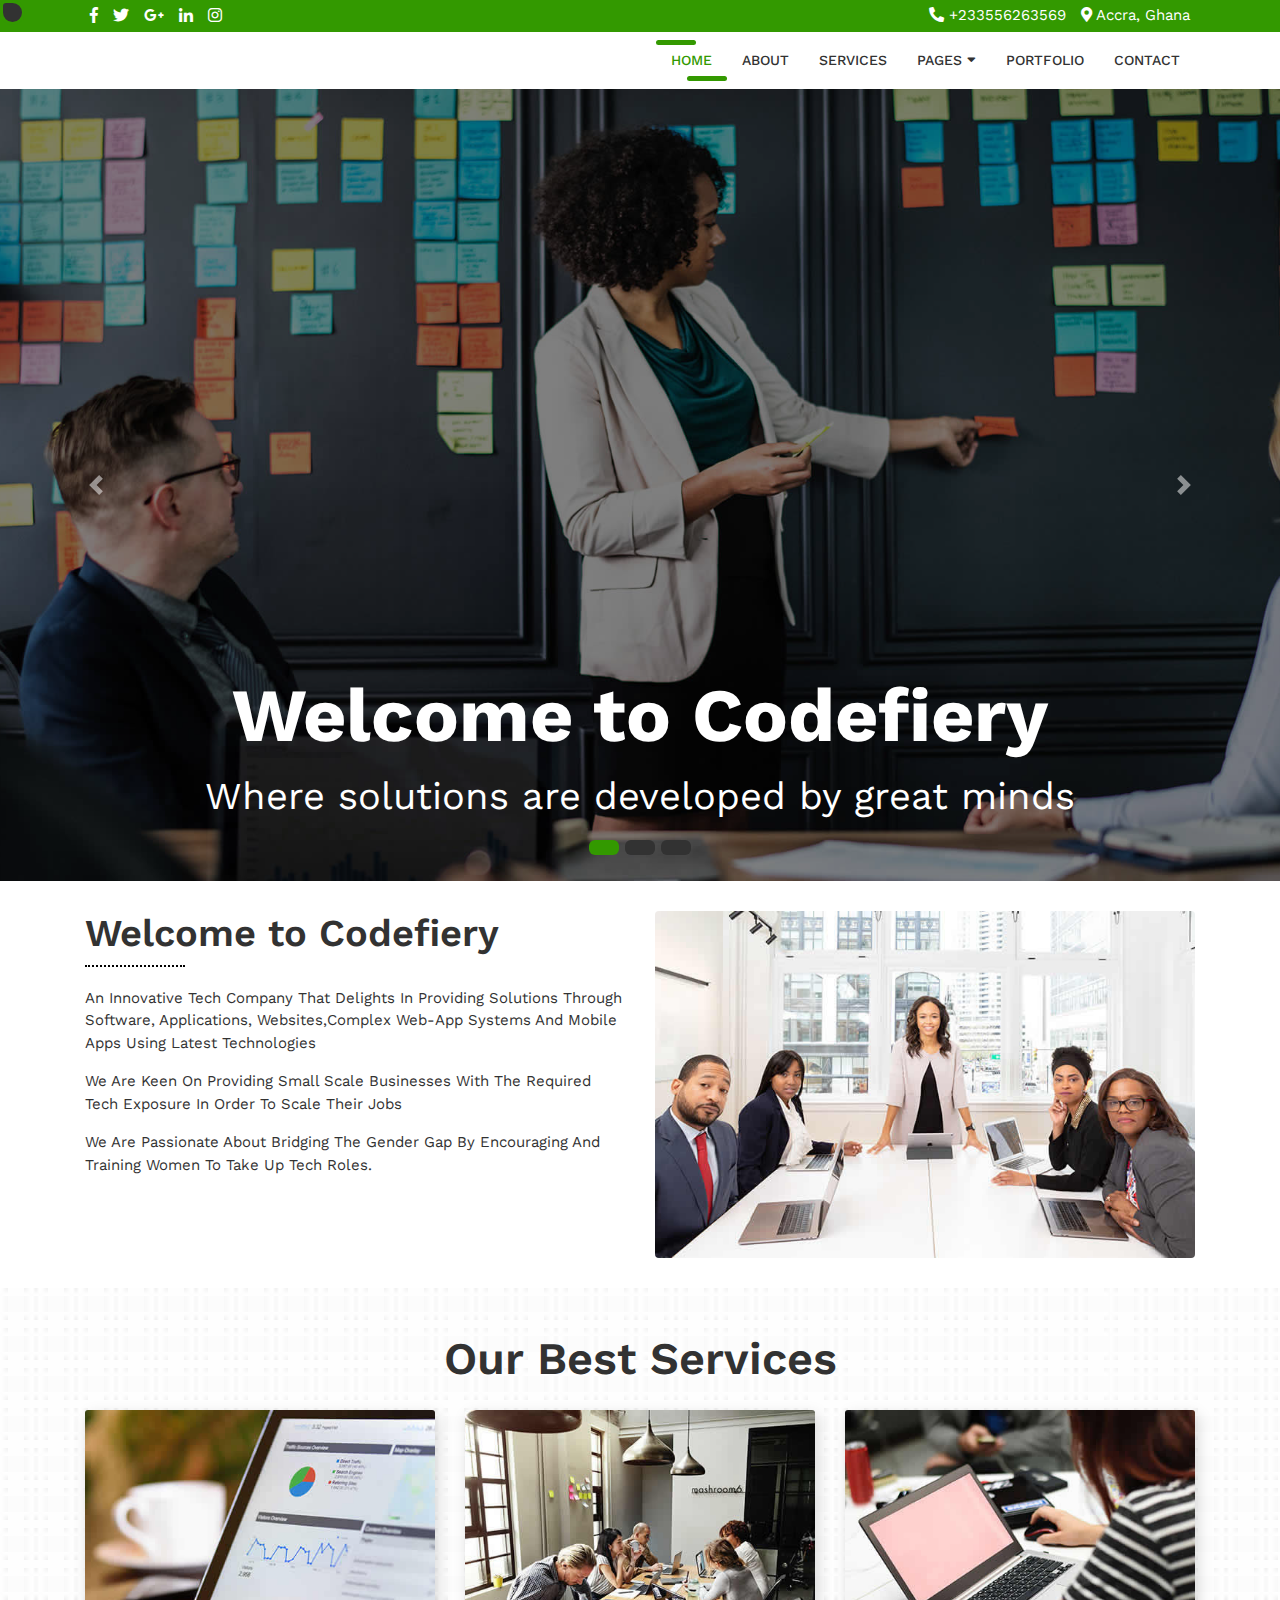
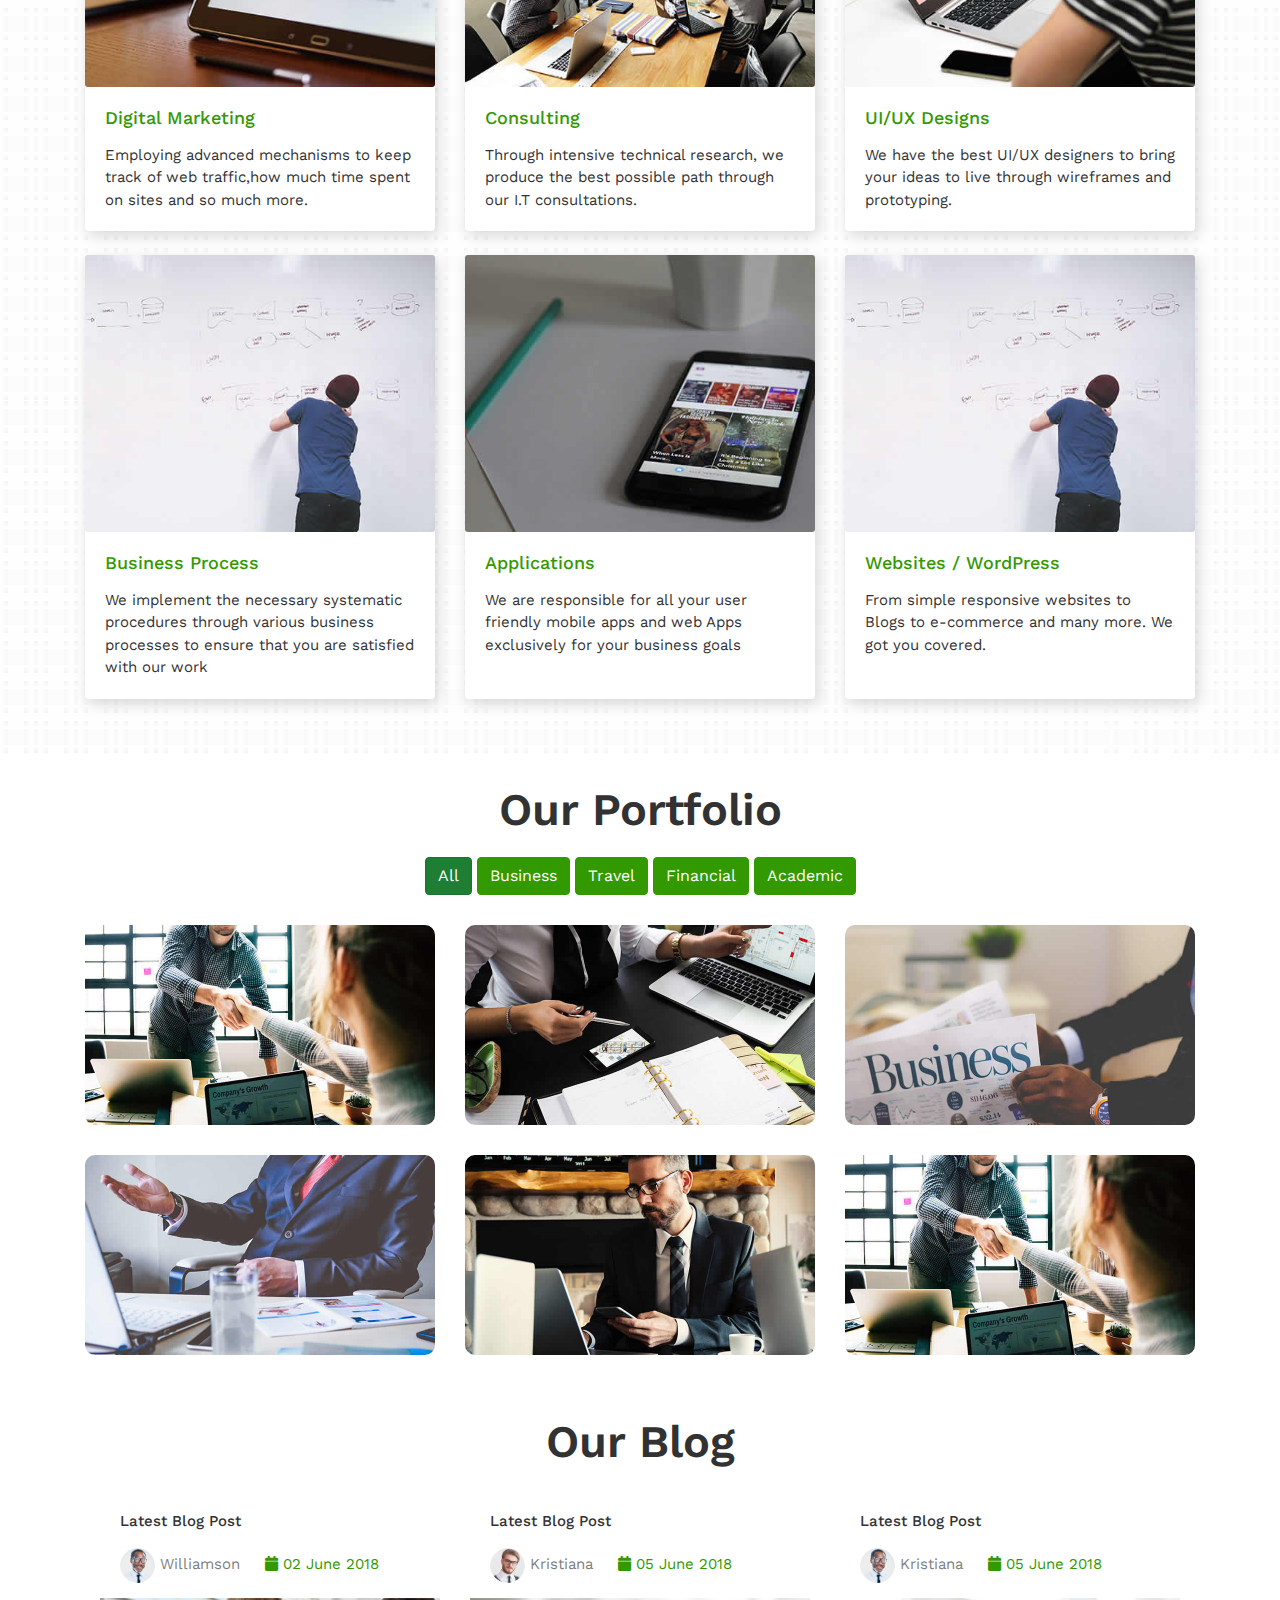
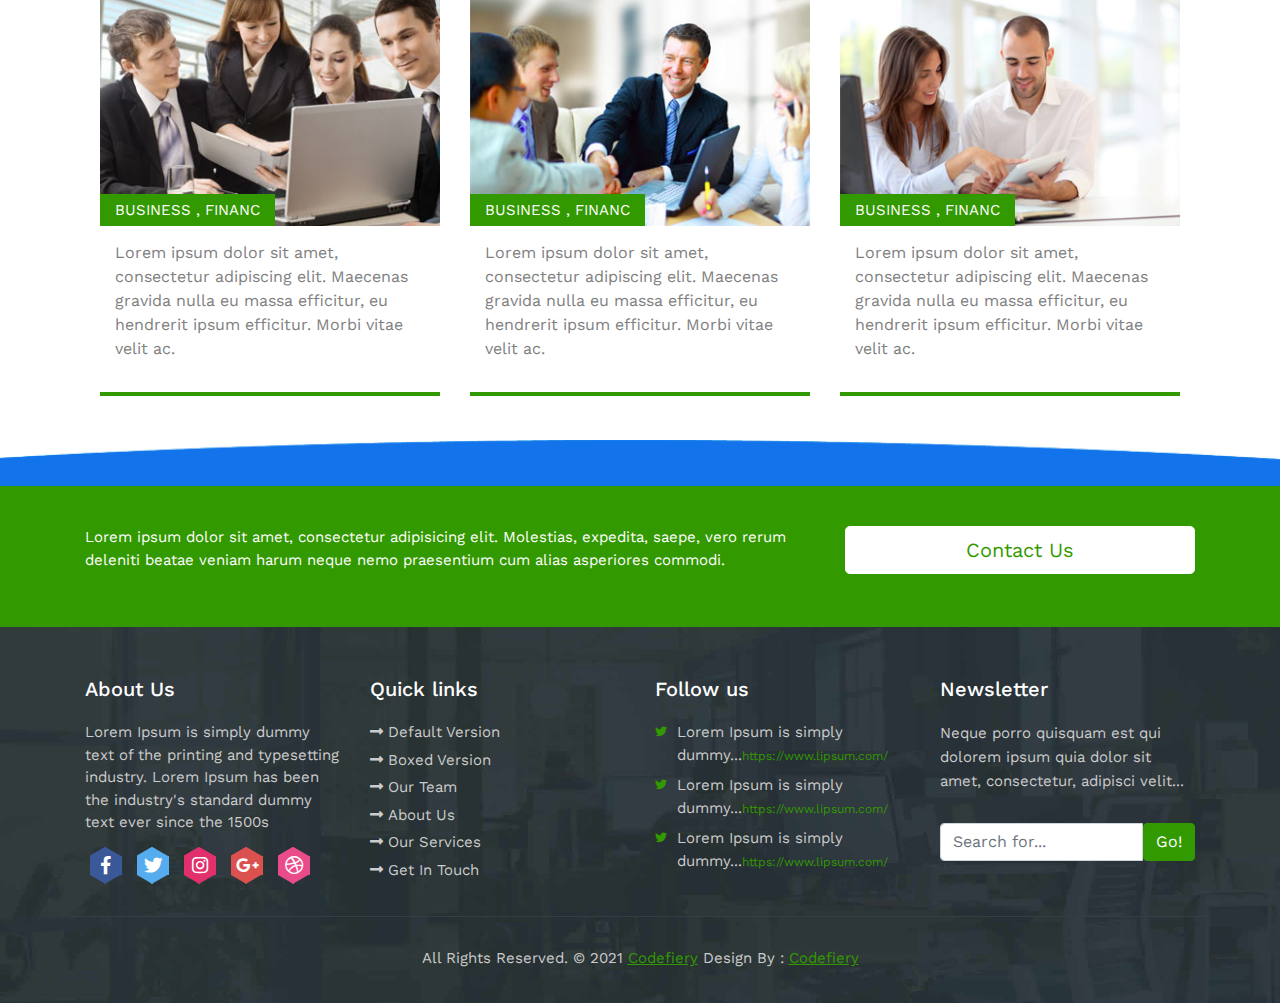
==== commit d8a7db8a: "codefiery now" ====
--- a/index.html
+++ b/index.html
@@ -5,7 +5,7 @@
 	<meta name="viewport" content="width=device-width, initial-scale=1, shrink-to-fit=no">
 	<meta name="description" content="">
 	<meta name="author" content="">
-	<title>Hackfiery</title>
+	<title>Codefiery</title>
 	<!-- Bootstrap core CSS -->
 	<link href="vendor/bootstrap/css/bootstrap.min.css" rel="stylesheet">
 	<!-- Fontawesome CSS -->
@@ -49,7 +49,7 @@
     <nav class="navbar navbar-expand-lg navbar-dark bg-light top-nav">
         <div class="container">
             <a id="logo" href="index.html">
-			<!-- 	<img src="images/logo.jpg" alt="logo" /> -->
+			<!-- 	<img src="images/logo.png" alt="logo"/>  -->
             </a>
             <button class="navbar-toggler navbar-toggler-right" type="button" data-toggle="collapse" data-target="#navbarResponsive" aria-controls="navbarResponsive" aria-expanded="false" aria-label="Toggle navigation">
 				<span class="fas fa-bars"></span>
@@ -110,7 +110,7 @@
                <!-- Slide One - Set the background image for this slide in the line below -->
                <div class="carousel-item active" style="background-image: url('images/slider-01.jpg')">
                   <div class="carousel-caption d-none d-md-block">
-                     <h3>Welcome to Hackfiery</h3>
+                     <h3>Welcome to Codefiery</h3>
                      <p>Where solutions are developed by great minds</p>
                   </div>
                </div>
@@ -124,7 +124,7 @@
                <!-- Slide Three - Set the background image for this slide in the line below -->
                <div class="carousel-item" style="background-image: url('images/slider-03.jpg')">
                   <div class="carousel-caption d-none d-md-block">
-                     <h3>Welcome to Hackfiery</h3>
+                     <h3>Welcome to Codefiery</h3>
                      <p>Where great minds come together to solve problems</p>
                   </div>
                </div>
@@ -146,7 +146,7 @@
         <div class="about-main">
             <div class="row">
                <div class="col-lg-6">
-                  <h2>Welcome to Hackfiery</h2>
+                  <h2>Welcome to Codefiery</h2>
                   <p>An innovative tech company that delights in providing solutions through software, applications, websites,complex web-app systems and mobile apps using latest technologies</p>
 
 				  <p>We are keen on providing small scale businesses with the required tech exposure in order to scale their jobs</p>
@@ -247,7 +247,7 @@
 						</div>
 						<div class="card-body">
 							<h4 class="card-header"> Infrastructure </h4>
-							<p class="card-text">Teleworking is the new ish now and hence every employee of hackfiery works from the comfort of their home offices to provide you with the best services on time.</p>
+							<p class="card-text">Teleworking is the new ish now and hence every employee of Codefiery works from the comfort of their home offices to provide you with the best services on time.</p>
 						</div>						
 					</div>
 			   </div> -->
@@ -545,8 +545,8 @@
 			</div>
 		</div>
         <div class="container">
-            <p class="copyright text-center">All Rights Reserved. &copy; 2021 <a href="#">Hackfiery</a> Design By : 
-				<a href="https://eager-galileo-2f6aa7.netlify.app/">Hackfiery</a>
+            <p class="copyright text-center">All Rights Reserved. &copy; 2021 <a href="#">Codefiery</a> Design By : 
+				<a href="https://eager-galileo-2f6aa7.netlify.app/">Codefiery</a>
             </p>
         </div>
     </footer>
--- a/css/style.css
+++ b/css/style.css
@@ -115,7 +115,7 @@
 	position: relative;
 }
 #logo {
-  max-width: 100px;
+  max-width: 50px;
 }
 
 .navbar-expand-lg.top-nav .navbar-nav .nav-link i{
